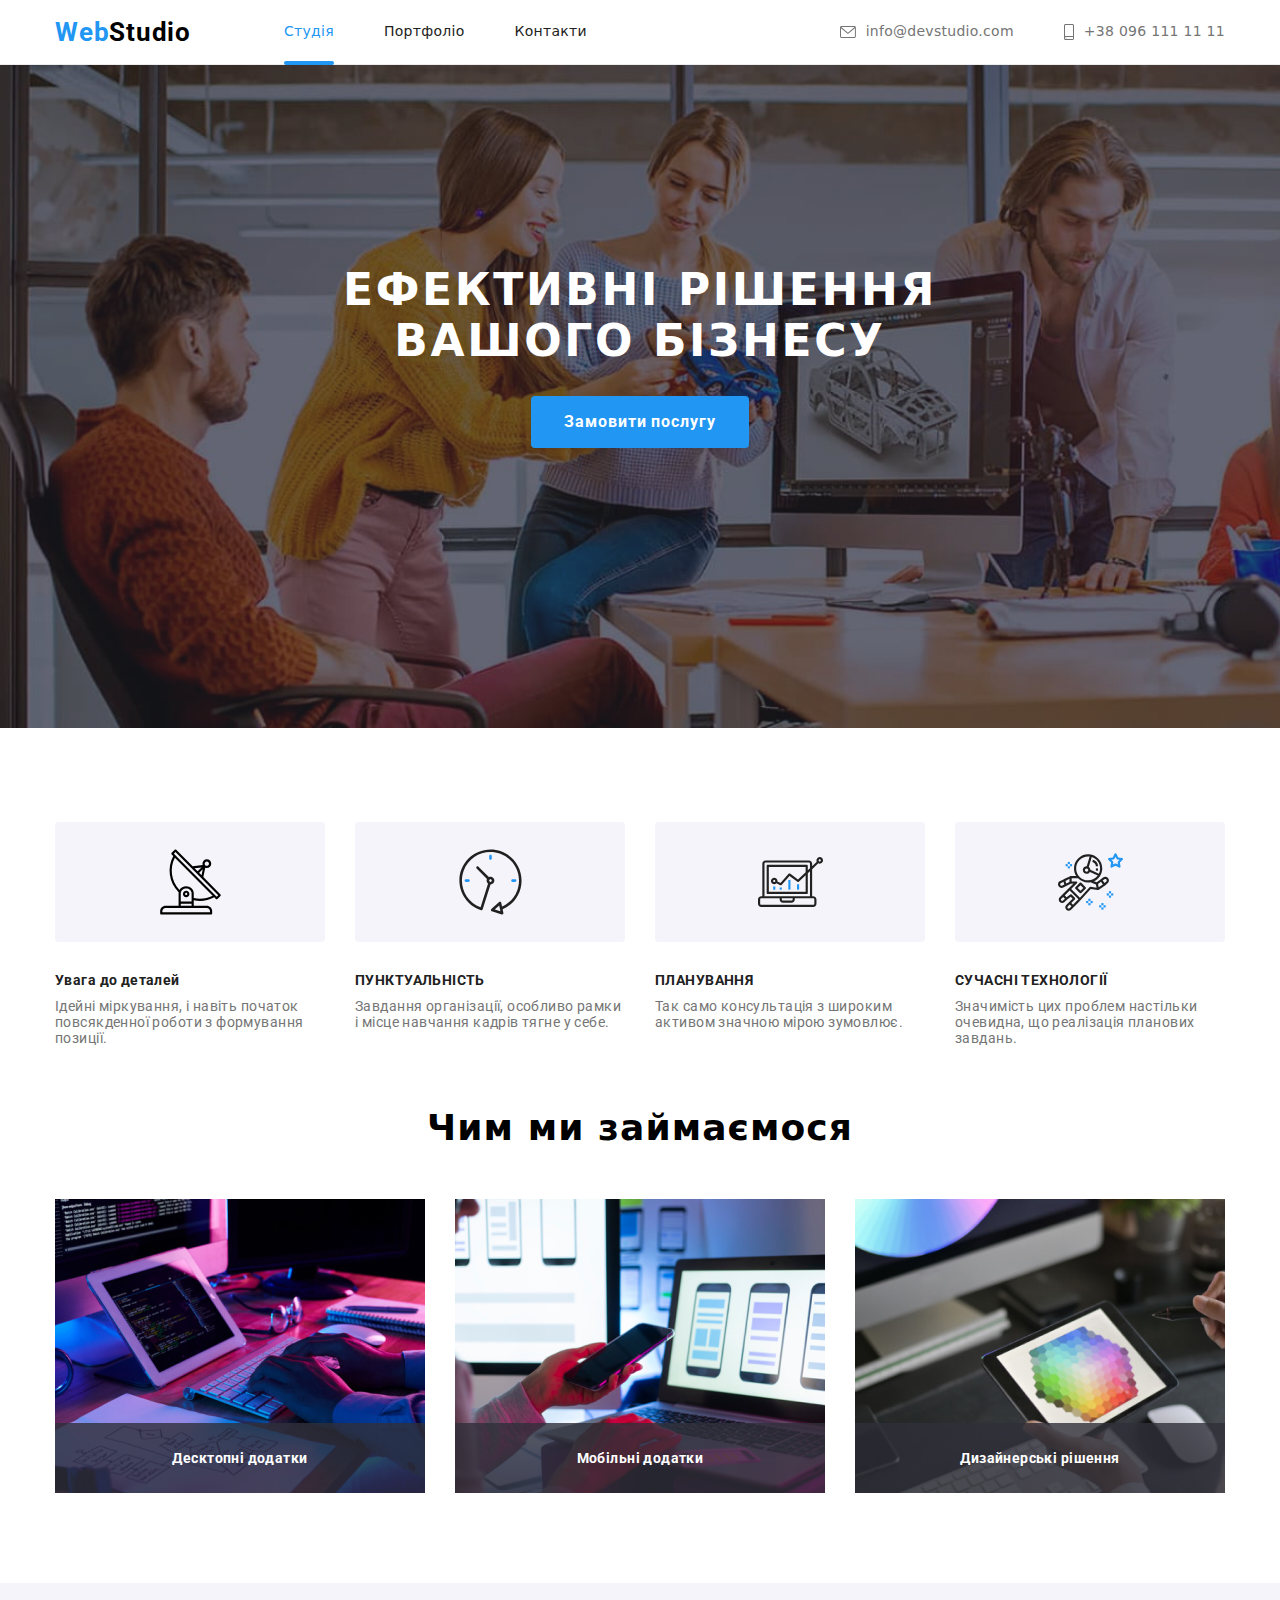
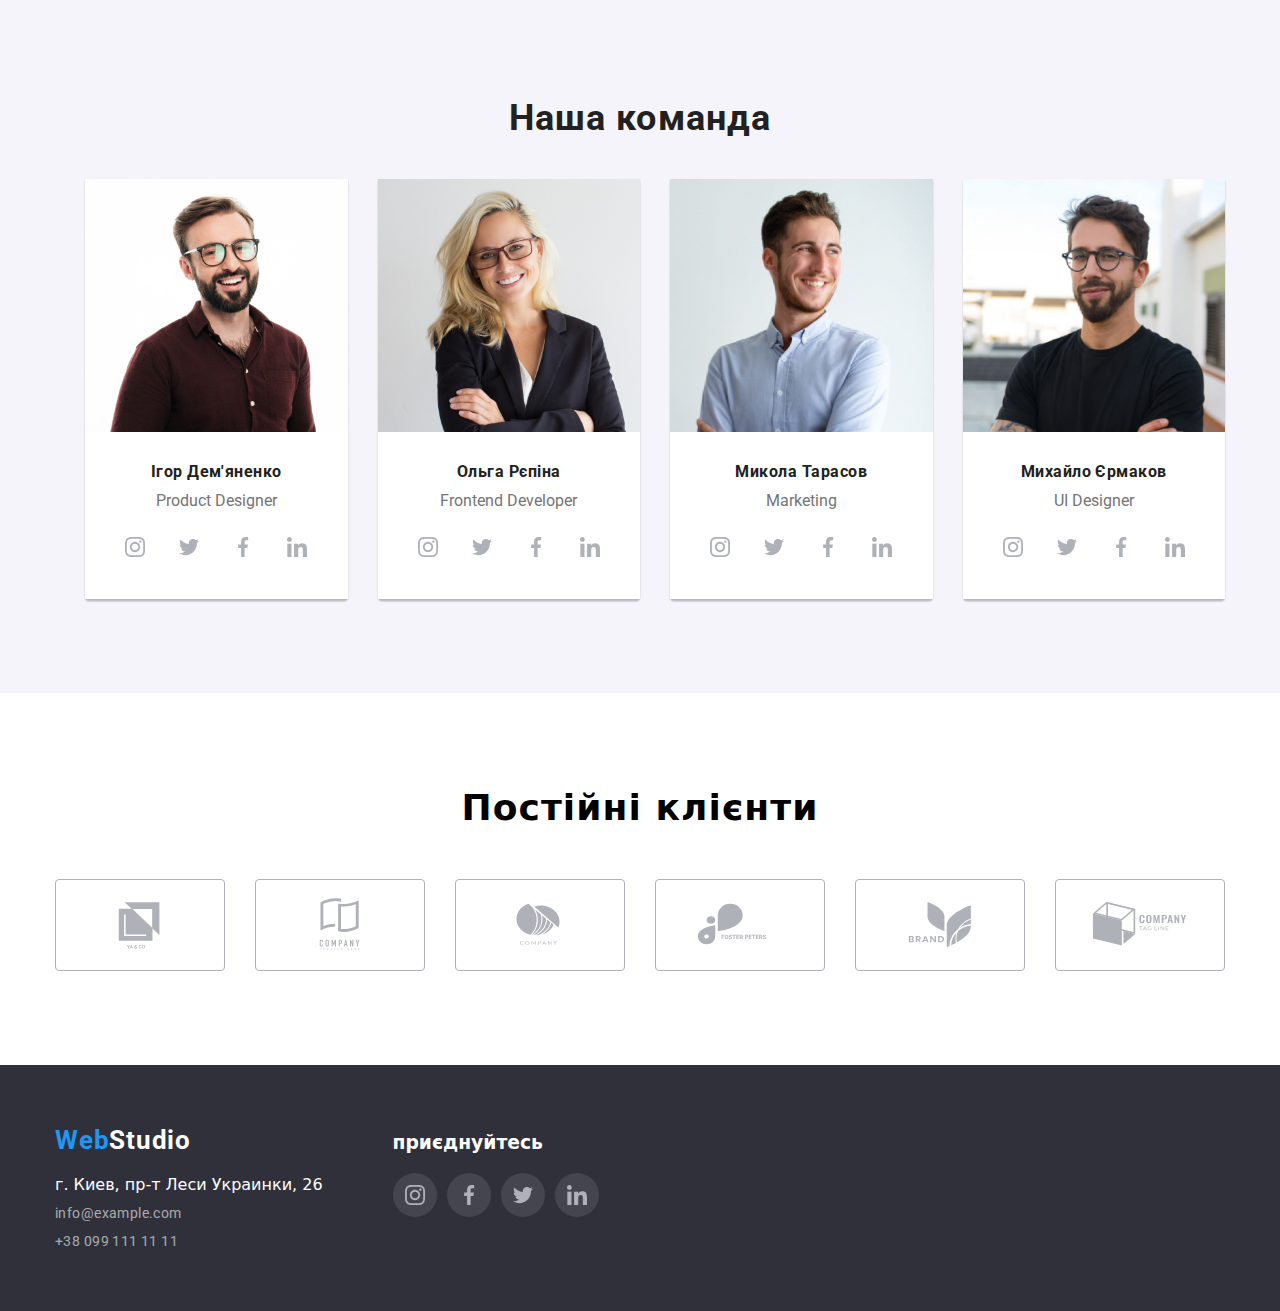
==== index.html @ ecce0588 "clone from hw 05" ====
<DOCKTYPE! html>
  <html lang="uk">

  <head>

    <meta charset="UTF-8">
    <meta http-equiv="X-UA-Compatible" content="IE=edge">
    <meta name="viewport" content="width=device-width, initial-scale=1.0">
    <title>WebStudio</title>
    <link href="./style/style.css" rel="stylesheet">
    <link rel="preconnect" href="https://fonts.googleapis.com">
    <link rel="preconnect" href="https://fonts.gstatic.com" crossorigin>
    <link
      href="https://fonts.googleapis.com/css2?family=Raleway:wght@700&family=Roboto:wght@400;500;700;900&display=swap"
      rel="stylesheet">
    <link rel="stylesheet"
      href="https://cdnjs.cloudflare.com/ajax/libs/modern-normalize/1.1.0/modern-normalize.min.css" />
  </head>

  <body class="body">

    <header class="header">
      <div class="header-container container">
        <a href="/index.html" class="logo list link" lang="en">Web</span><span class="list-dark"
            lang="en">Studio</span></a>

        <nav class="navigation">
          <ul class="nav-list link list">
            <li class="nav-item"> <a href="./index.html" class="nav-link link-active link">Студія</a></li>

            <li class="nav-item"> <a href="./portfolio.html" class="nav-link link">Портфоліо</a></li>
            <li class="nav-item"> <a href="Контакти" class="nav-link link">Контакти</a></li>
          </ul>
        </nav>
        <ul class="header-contacts-item">
          <li>
            <a class="header-mail-link link" href="mailto:info@devstudio.com">
              <svg class="mail-icon" width="16" height="12">
                <use href="./images/svgs/symbol-defs3.svg#icon-envelope-hover"></use>
              </svg>info@devstudio.com</a>
          </li>
          <li> <a class="header-mobile-link link" href="tel:+380961111111">
              <svg class="icon-tel" width="10" height="16">
                <use href="./images/svgs/symbol-defs3.svg#icon-smartphone"></use>
              </svg>
              +38 096 111 11 11</a> </li>
        </ul>
      </div>
    </header>
    <main>
      <section class="hero">
        <div class="container">
          <h1 class="hero-h">
            ЕФЕКТИВНІ РІШЕННЯ ВАШОГО БІЗНЕСУ
          </h1>

          <button type="button" class="hero-button" data-modal-open>Замовити послугу</button>


        </div>
      </section>


      <section class="section-features">
        <div class="container">
          <h2 hidden>Особливості</h2>
          <div class="pictures">
            <ul class="feature-list list">
              <li class="feature-item">
                <div class="feature-item-wrapper">
                  <svg class="feature-list-icon" width="65px" height="70px">
                    <use href="./images/svgs/symbol-defs.svg#icon-antenna-1"></use>
                  </svg>

                </div>
                <h3 class="feature-title">Увага до деталей</h3>
                <p class="feature-text">Ідейні міркування, і навіть початок<br>
                  повсякденної роботи з формування<br>
                  позиції.</p>

              </li>
              <li class="feature-item">
                <div class="feature-item-wrapper">
                  <svg class="feature-list-icon" width="65px" height="70px">
                    <use href="./images/svgs/symbol-defs.svg#icon-clock-1"></use>
                  </svg>

                </div>
                <h3 class="feature-title">ПУНКТУАЛЬНІСТЬ</h3>
                <p class="feature-text">Завдання організації, особливо рамки<br>
                  і місце навчання кадрів тягне у
                  себе.</p>
              </li>
              <li class="feature-item">
                <div class="feature-item-wrapper">
                  <svg class="feature-list-icon" width="65px" height="70px">
                    <use href="./images/svgs/symbol-defs.svg#icon-diagram-1"></use>
                  </svg>

                </div>
                <h3 class="feature-title">ПЛАНУВАННЯ</h3>
                <p class="feature-text">Так само консультація з широким<br>
                  активом значною мірою зумовлює.</p>
              </li>
              <li class="feature-item">
                <div class="feature-item-wrapper">
                  <svg class="feature-list-icon" width="65px" height="70px">
                    <use href="./images/svgs/symbol-defs.svg#icon-astronaut-1"></use>
                  </svg>

                </div>
                <h3 class="feature-title">СУЧАСНІ ТЕХНОЛОГІЇ</h3>
                <p class="feature-text">Значимість цих проблем настільки<br>
                  очевидна, що реалізація планових<br>
                  завдань.</p>
              </li>

            </ul>
          </div>
        </div>
      </section>

      <section class="section-work">
        <div class="container">
          <h4 class="section-title">Чим ми займаємося</h4>
          <ul class="work-list list">
            <li class="work-item"><img class="section-work-img" src="./images/img1.jpg" alt="picture" width="370"
                height="294">
              <h3 class="feature-title work-title">Десктопні додатки</h3>
            </li>
            <li class="work-item"> <img class="section-work-img" src="./images/img2.jpg" alt="picture" width="370"
                height="294">
              <h3 class="feature-title work-title">Мобільні додатки</h3>
            </li>
            <li class="work-item"> <img class="section-work-img" src="./images/img3.jpg" alt="picture" width="370"
                height="294">
              <h3 class="feature-title work-title">Дизайнерські рішення</h3>
            </li>
          </ul>
        </div>
      </section>
      <section class="section-workers">
        <div class="container">
          <h2 class="title-workers-hero">Наша команда</h2>
          <ul class="workers-list list">
            <li class="workers-item">
              <img class="section-workers-img" src="./images/team1.jpg" alt="person" width="270" height="260">
              <div class="team-item-wrapper">
                <h4 class="workers-title">Ігор Дем'яненко</h4>

                <p class="workers-p" lang="en">Product Designer</p>
                <ul class="social-list">
                  <li class="social-list-item"><a href="#" class="social-list-link">
                      <svg class="social-list-icon" width="20" height="20">
                        <use href="./images/svgs/symbol-defs.svg#icon-instagram-2">
                        </use>
                      </svg></a></li>
                  <li class="social-list-item"><a href="#" class="social-list-link">
                      <svg class="social-list-icon" width="20" height="20">
                        <use href="./images/svgs/symbol-defs.svg#icon-twitter-1">

                        </use>
                      </svg></a></li>
                  <li class="social-list-item"><a href="#" class="social-list-link">
                      <svg class="social-list-icon" width="20" height="20">
                        <use href="./images/svgs/symbol-defs.svg#icon-facebook-1">

                        </use>
                      </svg></a></li>
                  <li class="social-list-item"><a href="#" class="social-list-link">
                      <svg class="social-list-icon" width="20" height="20">
                        <use href="./images/svgs/symbol-defs.svg#icon-linkedin-1">

                        </use>
                      </svg></a></li>
                </ul>
              </div>
            </li>
            <li class="workers-item">
              <img class="section-workers-img" src="./images/team2.jpg" alt="person" width="270" height="260">
              <div class="team-item-wrapper">
                <h4 class="workers-title">Ольга Рєпіна</h4>

                <p class="workers-p" lang="en">Frontend Developer</p>
                <ul class="social-list">
                  <li class="social-list-item"><a href="#" class="social-list-link">
                      <svg class="social-list-icon" width="20" height="20">
                        <use href="./images/svgs/symbol-defs.svg#icon-instagram-2">
                        </use>
                      </svg></a></li>
                  <li class="social-list-item"><a href="#" class="social-list-link">
                      <svg class="social-list-icon" width="20" height="20">
                        <use href="./images/svgs/symbol-defs.svg#icon-twitter-1">

                        </use>
                      </svg></a></li>
                  <li class="social-list-item"><a href="#" class="social-list-link">
                      <svg class="social-list-icon" width="20" height="20">
                        <use href="./images/svgs/symbol-defs.svg#icon-facebook-1">

                        </use>
                      </svg></a></li>
                  <li class="social-list-item"><a href="#" class="social-list-link">
                      <svg class="social-list-icon" width="20" height="20">
                        <use href="./images/svgs/symbol-defs.svg#icon-linkedin-1">

                        </use>
                      </svg></a></li>
                </ul>

              </div>
            </li>
            <li class="workers-item">
              <img class="section-workers-img" src="./images/team3.jpg" alt="person" width="270" height="260">
              <div class="team-item-wrapper">
                <h4 class="workers-title">Микола Тарасов</h4>

                <p class="workers-p" lang="en">Marketing</p>
                <ul class="social-list">
                  <li class="social-list-item"><a href="#" class="social-list-link">
                      <svg class="social-list-icon" width="20" height="20">
                        <use href="./images/svgs/symbol-defs.svg#icon-instagram-2">
                        </use>
                      </svg></a></li>
                  <li class="social-list-item"><a href="#" class="social-list-link">
                      <svg class="social-list-icon" width="20" height="20">
                        <use href="./images/svgs/symbol-defs.svg#icon-twitter-1">

                        </use>
                      </svg></a></li>
                  <li class="social-list-item"><a href="#" class="social-list-link">
                      <svg class="social-list-icon" width="20" height="20">
                        <use href="./images/svgs/symbol-defs.svg#icon-facebook-1">

                        </use>
                      </svg></a></li>
                  <li class="social-list-item"><a href="#" class="social-list-link">
                      <svg class="social-list-icon" width="20" height="20">
                        <use href="./images/svgs/symbol-defs.svg#icon-linkedin-1">

                        </use>
                      </svg></a></li>
                </ul>
              </div>
            </li>
            <li class="workers-item">
              <img class="section-workers-img" src="./images/team4.jpg" alt="person" width="270" height="260">
              <div class="team-item-wrapper">
                <h4 class="workers-title">Михайло Єрмаков</h4>

                <p class="workers-p" lang="en">UI Designer</p>
                <ul class="social-list">
                  <li class="social-list-item"><a href="#" class="social-list-link">
                      <svg class="social-list-icon" width="20" height="20">
                        <use href="./images/svgs/symbol-defs.svg#icon-instagram-2">
                        </use>
                      </svg></a></li>
                  <li class="social-list-item"><a href="#" class="social-list-link">
                      <svg class="social-list-icon" width="20" height="20">
                        <use href="./images/svgs/symbol-defs.svg#icon-twitter-1">

                        </use>
                      </svg></a></li>
                  <li class="social-list-item"><a href="#" class="social-list-link">
                      <svg class="social-list-icon" width="20" height="20">
                        <use href="./images/svgs/symbol-defs.svg#icon-facebook-1">

                        </use>
                      </svg></a></li>
                  <li class="social-list-item"><a href="#" class="social-list-link">
                      <svg class="social-list-icon" width="20" height="20">
                        <use href="./images/svgs/symbol-defs.svg#icon-linkedin-1">

                        </use>
                      </svg></a></li>
                </ul>
              </div>
            </li>
          </ul>
        </div>
      </section>
      <section class="section-clients section">
        <div class="container">
          <h2 class="section-title">Постійні клієнти</h2>
          <ul class="clients-list">
            <li class="clients-item">
              <a href="" class="clients-item-link">
                <svg class="clients-list-icon" width="106" height="60">
                  <use href="./images/svgs/symbol-defs.svg#icon-logo-1"></use>
                </svg>
              </a>
            </li>
            <li class="clients-item">
              <a href="" class="clients-item-link">
                <svg class="clients-list-icon">
                  <use href="./images/svgs/symbol-defs.svg#icon-logo-2"></use>
                </svg>
              </a>
            </li>
            <li class="clients-item">
              <a href="" class="clients-item-link">
                <svg class="clients-list-icon">
                  <use href="./images/svgs/symbol-defs.svg#icon-logo-3"></use>
                </svg>
              </a>
            </li>
            <li class="clients-item">
              <a href="" class="clients-item-link">
                <svg class="clients-list-icon">
                  <use href="./images/svgs/symbol-defs.svg#icon-logo-4"></use>
                </svg>
              </a>
            </li>
            <li class="clients-item">
              <a href="" class="clients-item-link">
                <svg class="clients-list-icon">
                  <use href="./images/svgs/symbol-defs.svg#icon-logo-5"></use>
                </svg>
              </a>
            </li>
            <li class="clients-item">
              <a href="" class="clients-item-link">
                <svg class="clients-list-icon">
                  <use href="./images/svgs/symbol-defs.svg#icon-Logo-4"></use>
                </svg>
              </a>
            </li>
          </ul>
        </div>
      </section>

      </ul>


      </div>
      </section>
    </main>
    <footer class="page-footer section">
      <div class="container footer-align">
        <div class="footer-address-wrapper">
          <a href="#" class="logo logo-footer">Web<span class="logo-light">Studio</span></a>
          <address class="footer-addr">
            <ul class="footer-list">
              <li class="footer-item">
                <a class="footer-link-location" href="https://goo.gl/maps/vdUjSE2Tv6SdJSwDA" target="_blank"
                  rel="noopener noreferrer">г. Киев, пр-т Леси Украинки, 26
                </a>
              </li>
              <li class="footer-item">
                <a class="footer-link" href="mailto:info@example.com">info@example.com</a>
              </li>
              <li class="footer-item">
                <a class="footer-link" href="tel:+380991111111">+38 099 111 11 11</a>
              </li>
            </ul>
          </address>
        </div>
        <div class="foter-social-link-wrapper">
          <h3 class=" footer-title" lang="uk">приєднуйтесь</h3>
          <ul class="social-list">
            <li class="social-list-item">
              <a href="" class="social-list-link social-footer">
                <svg class="social-list-icon" width="20" height="20">
                  <use class="social-use" href="./images/svgs/symbol-defs.svg#icon-instagram-2"></use>
                </svg>
              </a>
            </li>
            <li class="social-list-item">
              <a href="" class="social-list-link social-footer">
                <svg class="social-list-icon" width="20" height="20">
                  <use class="social-use" href="./images/svgs/symbol-defs.svg#icon-facebook-1"></use>
                </svg>
              </a>
            </li>
            <li class="social-list-item">
              <a href="" class="social-list-link social-footer">
                <svg class="social-list-icon" width="20" height="20">
                  <use class="social-use" href="./images/svgs/symbol-defs.svg#icon-twitter-1"></use>
                </svg>
              </a>
            </li>
            <li class="social-list-item">
              <a href="" class="social-list-link social-footer">
                <svg class="social-list-icon" width="20" height="20">
                  <use class="social-use" href="./images/svgs/symbol-defs.svg#icon-linkedin-1"></use>
                </svg>
              </a>
            </li>
          </ul>
        </div>
      </div>
    </footer>
    <div class="backdrop is-hidden" data-modal>
      <div class="modal">
        <button class="modal-close-btn" data-modal-close>
          <svg width="18" height="18">
            <use href="./images/svgs/close.svg#icon-close-black-18dp-2-1-1"></use>
          </svg>
        </button>
      </div>
    </div>
    <script src="./modal/modal.js"></script>
  </body>

  </html>
---- style/style.css ----
:root {
  --primary-font-family: 'Roboto', sans-serif;
  --secondary-font-family: 'Raleway', sans-serif;
  --primary-font-weight: 400;
  --secondary-font-weight: 700;
  --color: #212121;
  --color-h1: #ffffff;
  --main-background-color: #f5f5f5;
  --header-background-color: #ffffff;
  --main-p-color: #757575;
  --main-bg-dark-color: #2f303a;
  --logo-dark-color: #000000;
  --section-persons-background-color: #f5f4fa;
  --footer-link-color: rgba(255, 255, 255, 0.6);
  --primary-letter-spacing: 0.03em;
  --secondary-letter-spacing: 0.06em;
  --box-shadow-filter: 0px 3px 1px rgba(0, 0, 0, 0.1), 0px 1px 2px rgba(0, 0, 0, 0.08),
    0px 2px 2px rgba(0, 0, 0, 0.12);
  --logo-color: #2196f3;
  --button-box-shadow: rgba(0, 0, 0, 0.15);
  --header-border-color: #ececec;
  --icons-main-color: #afb1b8;
  --accent-color: #2196f3;
  --main-white-color: #fff;
}

h1,
h2,
h3,
h4,
p {
  margin-top: 0px;
  margin-bottom: 0px;
}
ul,
ol {
  margin-top: 0px;
  margin-bottom: 0px;
  padding-left: 0px;
  list-style: none;
}
img {
  display: block;
  max-width: 100%;
  height: auto;
}

a {
  text-decoration: none;
}
.list {
  list-style: none;
}

.link {
  text-decoration: none;
}
body {
  font-family: var(--primary-font-family);
  background-color: var(--main-background-color);
  color: var(--main-p-color);
}
.section {
  padding: 94px 0;
}
.container {
  width: 1200px;

  padding-left: 15px;
  padding-right: 15px;
  margin-right: auto;
  margin-left: auto;
}
/* Header */
.header {
  border-bottom-width: 1px;
  border-bottom-style: solid;
  border-color: #ececec;
  padding-top: 0px;
  padding-bottom: 0px;
  font-weight: 0;
}
.header-container {
  display: flex;
  align-items: center;
}
.navigation {
  display: flex;
  align-items: center;
}
.nav-list {
  display: flex;
}
.nav-item:not(:last-child) {
  margin-right: 50px;
}
.header-contacts-item:not(:last-child) {
  margin-right: 50px;
}
.nav-link,
.header-mail-link,
.header-mobile-link {
  display: flex;
  font-weight: 500;
  font-size: 14px;
  line-height: 1.14;
  align-items: center;
  letter-spacing: 0.02em;
  padding-top: 24px;
  padding-bottom: 24px;
  color: var(--main-h-color);
  transition: color 250ms cubic-bezier(0.4, 0, 0.2, 1);
}
.nav-item {
  position: relative;
  display: block;
  font-weight: normal;
  font-weight: 0;
}
.header-contacts-item {
  display: flex;
  margin-left: auto;
}
.nav-item:not(:last-child) {
  margin-right: 50px;
}
.header-contacts-item:not(:last-child) {
  margin-right: 50px;
}
.header-mobile-link {
  margin-left: 50px;
}
.link-active::after {
  content: '';
  position: absolute;
  display: block;
  left: 0;
  bottom: -1px;
  width: 100%;
  height: 4px;
  background: var(--accent-color);
  border-radius: 2px;
}
.icon-tel,
.mail-icon {
  margin-right: 10px;
  fill: currentColor;
}
.icon-tel:hover,
.mail-icon:hover,
.icon-tel:focus,
.mail-icon:focus {
  color: var(--logo-color);
}
/* Header */
.logo {
  font-family: var(--primary-font-family);
  font-size: 26px;
  font-weight: 700;
  line-height: 1.19;
  letter-spacing: var(--primary-letter-spacing);
  color: var(--logo-color);
  margin-right: 93px;
}
.list-dark {
  color: var(--logo-dark-color);
}
.nav-link,
.header-mail-link,
.header-mobile-link {
  color: var(--color);
  font-weight: normal;
  font-size: 14px;
  letter-spacing: 0.02em;
  line-height: 1.14;
}
.header-mail-link,
.header-mobile-link {
  color: var(--main-p-color);
  font-weight: normal;
}
.nav-link:hover,
.header-mail-link:hover,
.header-mobile-link:hover,
.nav-link:focus,
.header-mail-link:focus,
.header-mobile-link:focus {
  color: var(--logo-color);
}
.link-active {
  color: var(--logo-color);
}
/* Main */

/* Hero section */
.hero {
  background-color: var(--main-bg-dark-color);
  max-width: 1600px;
  padding-top: 200px;
  padding-bottom: 280px;
  text-align: center;
  margin: 0 auto;
  background-image: linear-gradient(to right, rgba(47, 48, 58, 0.4), rgba(47, 48, 58, 0.4)),
    url(../images/Img-hero-opt.jpg);
  background-size: cover;
}
.hero-h {
  width: 696px;
  margin-top: 0px;
  margin-bottom: 30px;
  margin-left: auto;
  margin-right: auto;
  color: var(--color-h1);
  font-weight: 900;
  font-size: 44px;
  text-align: center;
  letter-spacing: var(--secondary-letter-spacing);
}
.hero-button {
  min-width: 200px;
  font-family: var(--primary-font-family);
  color: var(--color-h1);
  background-color: var(--logo-color);
  font-style: Bold;
  font-size: 16px;
  font-weight: var(--secondary-font-weight);
  line-height: 1.875;
  align-items: center;
  text-align: center;
  letter-spacing: var(--secondary-letter-spacing);
  border-radius: 4px;
  cursor: pointer;
  box-shadow: var(--button-box-shadow);
  padding: 10px 32px;
  border: 1px solid transparent;
}
.hero-button:hover {
  background-color: var(--logo-color);
  color: var(--color-h1);
}
/* section FEATURES*/
.feature-title {
  margin-bottom: 10px;
  font-family: var(--primary-font-family);
  font-size: 14px;
  font-style: Bold;
  color: #212121;
  letter-spacing: var(--primary-letter-spacing);
}

.feature-list {
  display: flex;
  flex-wrap: wrap;
  margin: -15px;
}
.feature-text,
.footer-address-link, /*+footer address*/
.footer-link {
  font-family: var(--primary-font-family);
  font-weight: var(--primary-font-weight);
  color: var(--main-p-color);
  font-style: Regular;
  font-size: 14px;
  letter-spacing: var(--primary-letter-spacing);
}
.feature-item {
  margin: 15px;
  flex-basis: calc((100% - 120px) / 4);
}
.feature-item-wrapper {
  display: flex;
  width: 270px;
  height: 120px;
  align-items: center;
  justify-content: center;
  margin-bottom: 30px;
  background: #f5f4fa;
  border-radius: 4px;
  margin-top: 94px;
  margin-bottom: 30px;
}
.pictures {
  padding-bottom: 60px;
}

/* section work */
.section-work {
  padding-top: 0px;
  margin-bottom: 90px;
}
.work-list {
  display: flex;
  flex-wrap: wrap;
  margin-left: -30px;
  margin-top: -30px;
}
.work-item {
  position: relative;
  flex-basis: calc((100% - 90px) / 3);
  margin-left: 30px;
  margin-top: 30px;
}
.work-title {
  position: absolute;
  display: flex;
  align-items: center;
  justify-content: center;
  left: 0%;
  bottom: 0%;
  width: 100%;
  height: 70px;
  color: var(--main-white-color);
  background: rgba(47, 48, 58, 0.8);
  margin-bottom: 0;
}

.section-title {
  font-weight: var(--secondary-font-weight);
  font-size: 36px;
  line-height: 1.17;
  text-align: center;
  letter-spacing: var(--primary-letter-spacing);
  color: var(--logo-dark-color);
  margin-bottom: 50px;
}

/*WORKERS*/
.section-workers {
  background-color: var(--section-persons-background-color);
  padding-top: 30px;
}
.workers-list {
  display: flex;
  flex-wrap: wrap;
  margin-top: -30px;
}
.title-workers-hero {
  color: var(--color);
  font-family: var(--primary-font-family);
  font-size: 36px;
  letter-spacing: var(--primary-letter-spacing);
  text-align: center;
  line-height: 1.17;
  margin-bottom: 40px;
  margin-top: 84px;
}
.team-item-wrapper {
  padding: 30px 0;
  background-color: #ffffff;
}
.workers-title {
  color: var(--color);
  font-family: var(--primary-font-family);
  letter-spacing: var(--primary-letter-spacing);
  line-height: 1.19;
  font-size: 16px;
  text-align: center;
  margin-bottom: 10px;
}
.workers-p {
  color: var(--main-p-color);
  font-size: 16px;
  letter-spacing: var(--primary-font-family);
  line-height: 1.19;
  font-family: var(--primary-font-family);
  text-align: center;
  padding-bottom: 15px;
}
.workers-item {
  flex-basis: calc((100% - 120px) / 4);
  margin-left: 30px;
  margin-top: 30px;
  background: var(#ffffff);
  box-shadow: var(--box-shadow-filter);
  border-radius: 0px 0px 4px 4px;
  margin-bottom: 94px;
}
.social-list {
  display: flex;
  justify-content: center;
}
.social-list-link {
  display: flex;
  align-items: center;
  justify-content: center;
  width: 44px;
  height: 44px;
  fill: var(--icons-main-color);
  background-color: var(--header-background-color);
  border-radius: 50%;
  transition: background-color 250ms cubic-bezier(0.4, 0, 0.2, 1);
}
.social-list-item:not(:last-child) {
  margin-right: 10px;
}
.social-list-icon {
  fill: var(--icons-main-color);
  transition: fill 250ms cubic-bezier(0.4, 0, 0.2, 1);
}
.social-list-link:hover .social-list-icon,
.social-list-link:focus .social-list-icon {
  fill: var(--header-background-color);
}
/* clients*/
.clients-list {
  display: flex;
  flex-wrap: wrap;
  margin-left: -30px;
  margin-top: -30px;
}
.clients-item {
  flex-basis: calc((100% - 180px) / 6);
  margin-left: 30px;
  margin-top: 30px;
}

.clients-item-link {
  display: flex;
  align-items: center;
  justify-content: center;
  width: 170px;
  height: 92px;
  box-sizing: border-box;
  border: 1px solid var(--icons-main-color);
  border-radius: 4px;
  transition: border 250ms cubic-bezier(0.4, 0, 0.2, 1);
}
.clients-list-icon {
  width: 106px;
  height: 60px;
  fill: var(--icons-main-color);
  transition: border 250ms cubic-bezier(0.4, 0, 0.2, 1);
}
.clients-item-link:hover,
.clients-item-link:focus {
  border: 1px solid var(--accent-color);
}
.clients-item-link:hover .clients-list-icon,
.clients-item-link:focus .clients-list-icon {
  fill: var(--accent-color);
}

/*footer */
.page-footer {
  background: var(--main-bg-dark-color);
  padding-top: 45px;
  padding-bottom: 75px;
  padding: 60px 0;
}
.logo-footer {
  display: inline-block;
  margin-right: 0;
  margin-bottom: 20px;
}
.footer-item {
  font-style: normal;
}
.footer-item:not(:last-child) {
  margin-bottom: 10px;
}
.footer-link {
  color: rgba(255, 255, 255, 0.6);
}
.logo-light,
.footer-link-location {
  color: var(--header-background-color);
}
.footer-title {
  color: var(--header-background-color);
  margin-bottom: 20px;
}
.footer-link:hover,
.footer-link:focus {
  color: var(--accent-color);
}

.footer-align {
  align-items: baseline;
  display: flex;
}
.footer-address-wrapper {
  margin-right: 70px;
}

.social-list-link.social-footer {
  fill: var(--header-background-color);
  background-color: rgba(255, 255, 255, 0.1);
}
.social-list-link:hover,
.social-list-link:focus {
  background-color: var(--accent-color);
  fill: var(--accent-color);
}

/*hero section*/
.port-main {
  padding-bottom: 90px;
}
.body {
  background-color: #ffffff;
}
.filter-list {
  display: flex;
  flex-wrap: wrap;
  margin-bottom: 50px;
  justify-content: center;
}
.filter-item:not(:last-child) {
  margin-right: 8px;
  margin-top: 94px;
}
.filter-item-trouble {
  margin-top: 94px;
}
.button-filter {
  color: rgba(33, 33, 33, 1);
  background-color: #f5f4fa;
  background: var(--section-persons-background-color);
  font-family: inherit;
  font-size: 16px;
  line-height: 1.7;
  font-weight: 500;
  letter-spacing: var(--primary-letter-spacing);
  cursor: pointer;
  text-align: center;
  border: none;
  border-radius: 4px;
  min-width: 73px;
  transition: background-color 250ms cubic-bezier(0.4, 0, 0.2, 1),
    box-shadow 250ms cubic-bezier(0.4, 0, 0.2, 1), color 250ms cubic-bezier(0.4, 0, 0.2, 1);
  padding: 6px 22px;
}
.button-filter:hover,
.button-filter:focus {
  background-color: var(--logo-color);
  color: rgba(255, 255, 255, 1);
  box-shadow: var(--box-shadow-filter);
  border-radius: 4px;
}
/* portfolio project section */
.content-item-link {
  display: block;
  transition: box-shadow 250ms cubic-bezier(0.4, 0, 0.2, 1);
}
.content-item-link:hover,
.content-item-link:focus {
  box-shadow: 0px 1px 1px rgba(0, 0, 0, 0.12), 0px 4px 4px rgba(0, 0, 0, 0.06),
    1px 4px 6px rgba(0, 0, 0, 0.16);
}
.content-list {
  display: flex;
  flex-wrap: wrap;
  margin-left: -30px;
  margin-top: -30px;
}
.content-item {
  flex-basis: calc((100% - 90px) / 3);
  margin-left: 30px;
  margin-top: 30px;
}
.content-item-wrapper {
  border: 1px solid var(--header-border-color);
  border-top: none;
  padding: 20px 24px;
}
.content-list-img-wrapper {
  position: relative;
  overflow: hidden;
}

.content-list-overlay {
  position: absolute;
  top: 0;
  left: 0;
  height: 100%;
  padding-top: 63px;
  padding-left: 24px;
  padding-right: 24px;
  font-weight: var(--primary-font-weight);
  font-size: 18px;
  line-height: 1.56;
  letter-spacing: var(--primary-letter-spacing);
  color: var(--main-white-color);
  background: rgba(33, 150, 243, 0.9);
  overflow: auto;
  transform: translateY(100%);
  transition: transform 250ms cubic-bezier(0.4, 0, 0.2, 1);
}

.content-item-link:hover .content-list-overlay,
.content-item-link:focus .content-list-overlay {
  transform: translateY(0%);
}

.content-title {
  font-weight: var(--secondary-font-weight);
  font-size: 18px;
  line-height: 2;
  letter-spacing: 0.03em;
  color: var(--logo-dark-color);
  margin-bottom: 4px;
}
.content-text {
  font-weight: var(--primary-font-weight);
  font-size: 16px;
  line-height: 1.88;
  letter-spacing: var(--primary-letter-spacing);
  color: var(--main-p-color);
}

/*backdrop*/
.backdrop {
  position: fixed;
  top: 0;
  left: 0;
  width: 100%;
  height: 100%;
  background-color: var(--bg-backdrop);
  transition: opacity 250ms cubic-bezier(0.4, 0, 0.2, 1),
    visibility 250ms cubic-bezier(0.4, 0, 0.2, 1);
}
.backdrop.is-hidden {
  opacity: 0;
  visibility: hidden;
  pointer-events: none;
}
.modal {
  width: 528px;
  height: 581px;
  background-color: var(--main-white-color);
  position: absolute;
  top: 50%;
  left: 50%;
  transform: translate(-50%, -50%);
  box-shadow: 0px 1px 3px rgba(0, 0, 0, 0.12), 0px 1px 1px rgba(0, 0, 0, 0.14),
    0px 2px 1px rgba(0, 0, 0, 0.2);
  border-radius: 4px;
}

.modal-close-btn {
  position: absolute;
  top: 8px;
  right: 8px;
  display: flex;
  align-items: center;
  justify-content: center;
  width: 30px;
  height: 30px;
  padding: 0;
  background: transparent;
  border: 1px solid rgba(0, 0, 0, 0.1);
  border-radius: 50%;
  cursor: pointer;
}
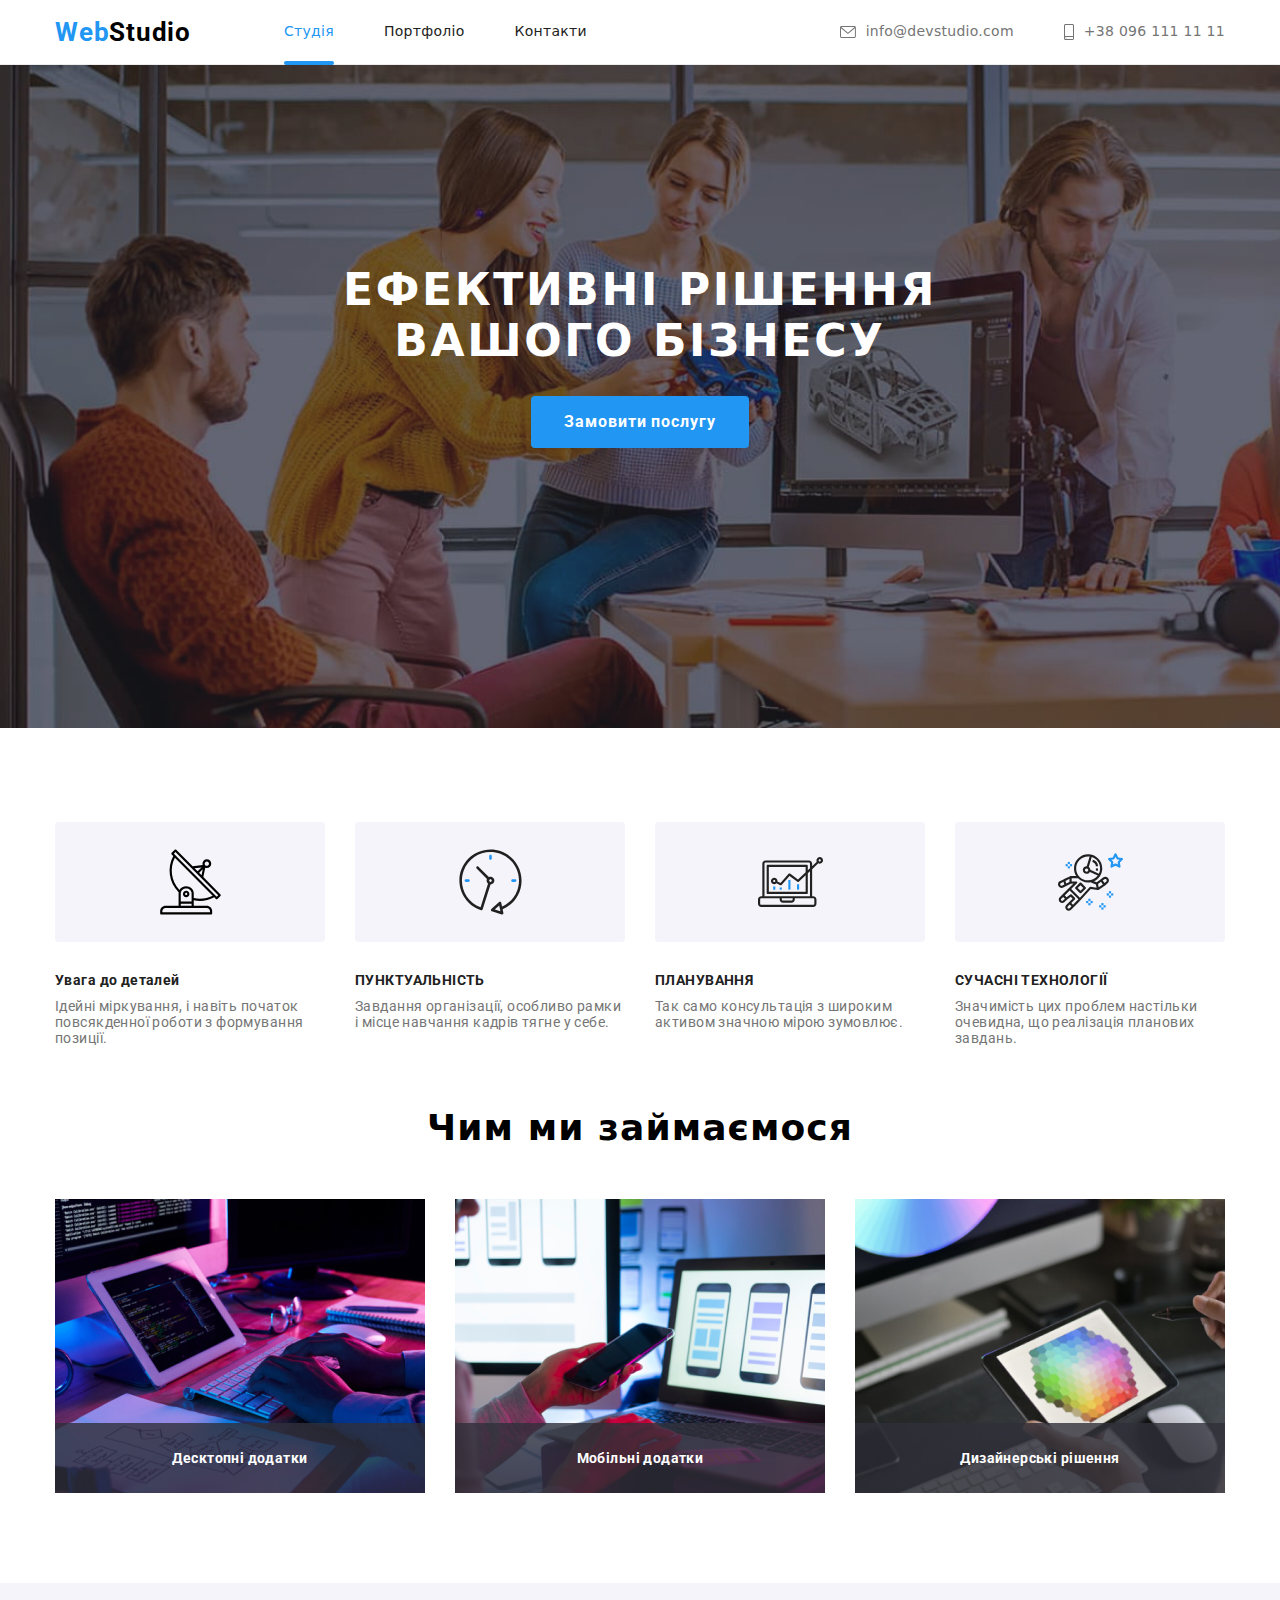
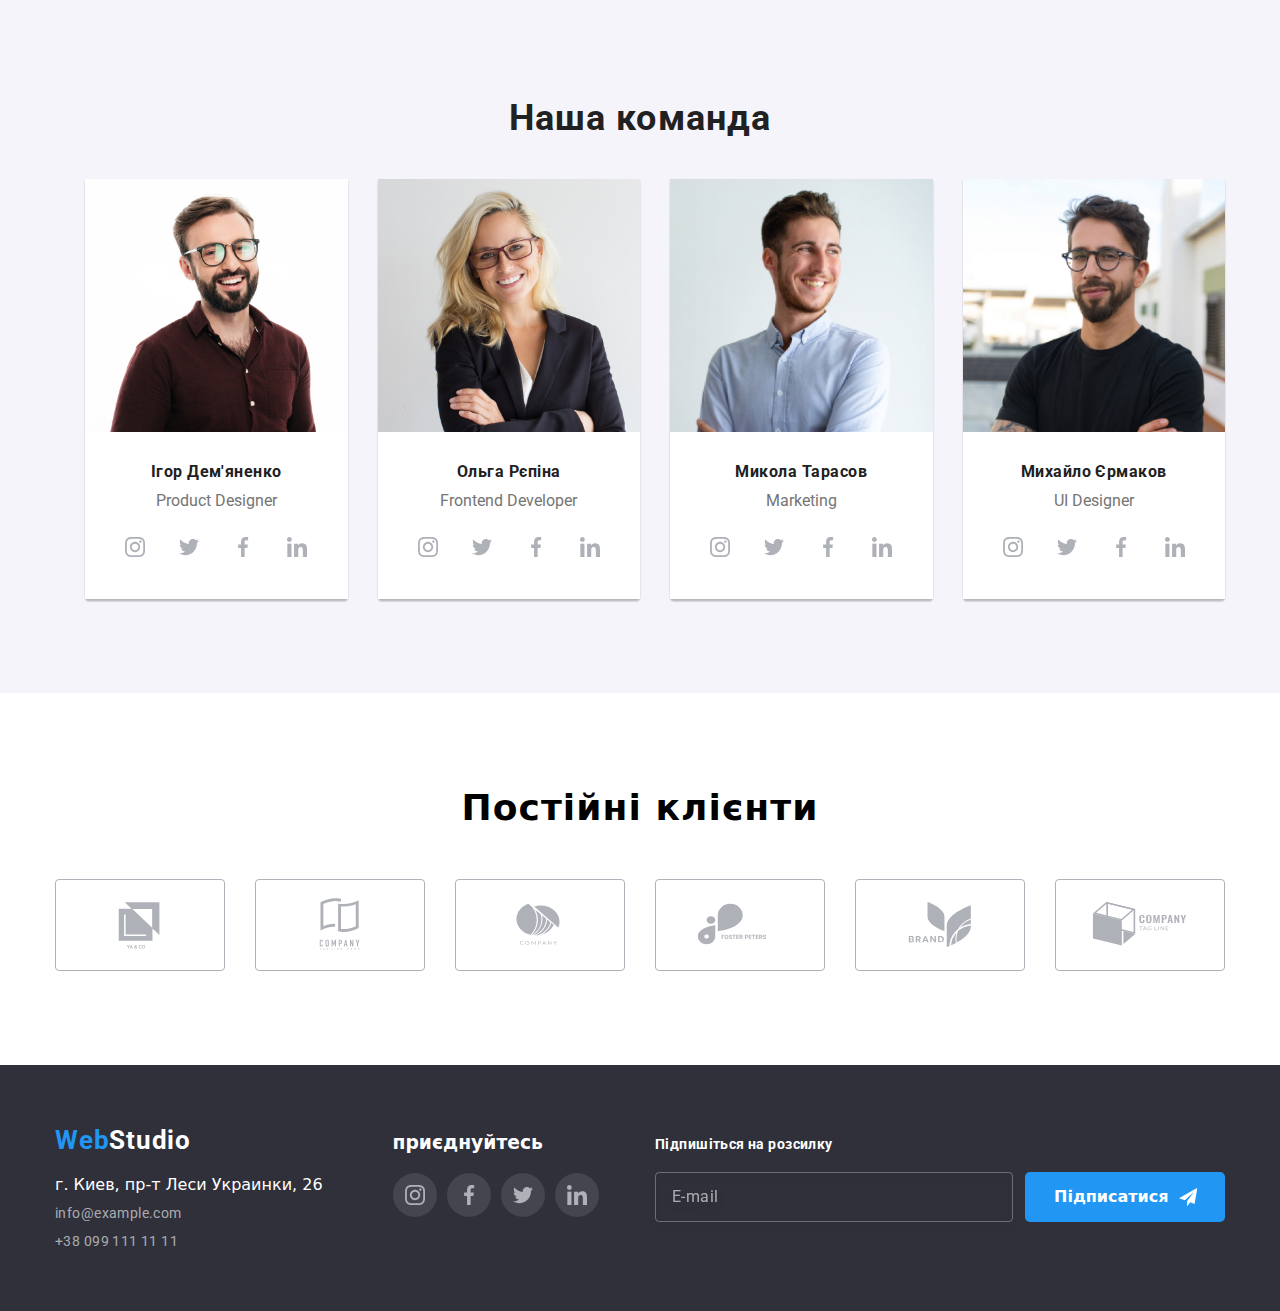
==== commit 5ae02375: "full ready" ====
--- a/index.html
+++ b/index.html
@@ -388,17 +388,90 @@
             </li>
           </ul>
         </div>
+        <form class="subscription-form">
+          <h3 class="feature-title footer-title">Підпишіться на розсилку</h3>
+          <div class="subscription-form-input-btn-wrapper">
+            <input class="subscription-form-input" type="email" name="email" id="user_email"
+              pattern="^([a-z0-9_-]+\.)*[a-z0-9_-]+@[a-z0-9_-]+(\.[a-z0-9_-]+)*\.[a-z]{2,6}$" title="xxxx@xxx.xxx"
+              placeholder="E-mail" />
+            <button type="submit" class="button subscription-btn">
+              <span class="subscription-form-btn-text">
+                <b>Підписатися</b>
+              </span>
+              <svg class="social-list-icon subscription-btn-icon" width="24" height="24">
+                <use href="./images/svgs/symbol-defs-telegram.svg#icon-icon-send"></use>
+              </svg>
+            </button>
+          </div>
+        </form>
+
+
+
       </div>
     </footer>
+
+
+
+
+
+
     <div class="backdrop is-hidden" data-modal>
-      <div class="modal">
-        <button class="modal-close-btn" data-modal-close>
-          <svg width="18" height="18">
+      <div class="modal modal-window">
+        <button type="button" class="modal-close-btn" data-modal-close>
+          <svg class="modal-close-btn-icon" width="18" height="18">
             <use href="./images/svgs/close.svg#icon-close-black-18dp-2-1-1"></use>
           </svg>
         </button>
+
+
+        <form class="contact-form">
+          <b class="contact-form-topic">Залиште свої дані, ми вам передзвонимо</b>
+          <label class="contact-form-field">
+            <span class="contact-form-field-key">Ім'я</span>
+            <span class="contact-form-input-wrapper">
+              <input class="contact-form-input" type="text" name="user-name" pattern="[a-zA-Z]*" title="імя" />
+              <svg class="contact-form-icon" width="13" height="13">
+                <use href="./images/svgs/symbol-defs-modal-svgs.svg#icon-person"></use>
+              </svg>
+            </span>
+          </label>
+          <label class="contact-form-field">
+            <span class="contact-form-field-key">Телефон</span>
+            <span class="contact-form-input-wrapper">
+              <input class="contact-form-input" type="tel" name="user-phone-number"
+                pattern="[0-9]{3}-[0-9]{3}-[0-9]{2}-[0-9]{2}" title="xxx-xxx-xx-xx" />
+              <svg class="contact-form-icon" width="13" height="13">
+                <use href="./images/svgs/symbol-defs-modal-svgs.svg#icon-phone"></use>
+              </svg>
+            </span>
+          </label>
+          <label class="contact-form-field">
+            <span class="contact-form-field-key">Пошта</span>
+            <span class="contact-form-input-wrapper">
+              <input class="contact-form-input" type="email" name="user-email"
+                pattern="^([a-z0-9_-]+\.)*[a-z0-9_-]+@[a-z0-9_-]+(\.[a-z0-9_-]+)*\.[a-z]{2,6}$" title="xxxx@xxx.xxx" />
+              <svg class="contact-form-icon" width="13" height="13">
+                <use href="./images/svgs/symbol-defs-modal-svgs.svg#icon-mail"></use>
+              </svg>
+            </span>
+          </label>
+          <label class="contact-form-field last">
+            <span class="contact-form-field-key">Коментар</span>
+            <textarea class="contact-form-message" placeholder="Введіть текст" name="user-text-message"></textarea>
+          </label>
+
+          <input type="checkbox" class="contact-form-checkbox visually-hidden" id="checkbox-policy" name="user-checkbox"
+            value="newsletter-agreed" />
+          <label for="checkbox-policy" class="contact-form-checkbox-label">Погоджуюся з
+            розсилкою та приймаю&nbsp;
+
+            <a href="#">Умови договору</a></label>
+          <button type="submit" class="contact-form-btn">Відправити</button>
+
+        </form>
       </div>
     </div>
+
     <script src="./modal/modal.js"></script>
   </body>
 
--- a/style/style.css
+++ b/style/style.css
@@ -22,6 +22,12 @@
   --icons-main-color: #afb1b8;
   --accent-color: #2196f3;
   --main-white-color: #fff;
+  --bg-backdrop: rgba(0, 0, 0, 0.1);
+  --contact-form-field-border: rgba(33, 33, 33, 0.2);
+  --contact-form-field-placeholder-text-color: rgba(117, 117, 117, 0.5);
+  --subscription-form-input-border-clr: rgba(255, 255, 255, 0.3);
+  --btn-other-color: #188ce8;
+  --hero-btn-box-shadow: rgba(0, 0, 0, 0.15);
 }
 
 h1,
@@ -70,6 +76,18 @@
   padding-right: 15px;
   margin-right: auto;
   margin-left: auto;
+}
+.visually-hidden {
+  position: absolute;
+  width: 1px;
+  height: 1px;
+  margin: -1px;
+  border: 0;
+  padding: 0;
+  white-space: nowrap;
+  clip-path: inset(100%);
+  clip: rect(0 0 0 0);
+  overflow: hidden;
 }
 /* Header */
 .header {
@@ -492,6 +510,57 @@
   fill: var(--accent-color);
 }
 
+.subscription-form {
+  margin-left: auto;
+}
+.subscription-form-input {
+  background-color: transparent;
+  width: 358px;
+  height: 50px;
+  font-family: var(--primary-font-family);
+  font-weight: var(--primary-font-weight);
+  font-size: 16px;
+  line-height: 1.25;
+  padding: 15px 16px;
+  margin-right: 12px;
+  letter-spacing: var(--primary-letter-spacing);
+  color: var(--color-h1);
+  border: 1px solid var(--subscription-form-input-border-clr);
+  filter: drop-shadow(0px 4px 4px rgba(0, 0, 0, 0.15));
+  border-radius: 4px;
+}
+.subscription-form-btn-text {
+  color: var(--header-background-color);
+  text-decoration: bold;
+}
+.subscription-form-input::placeholder {
+  color: var(--footer-link-color);
+}
+.subscription-form-input-btn-wrapper {
+  display: flex;
+  align-items: center;
+}
+
+.subscription-btn {
+  background-color: var(--accent-color);
+  display: flex;
+  align-items: center;
+  padding: 10px 28px 10px 29px;
+  border: none;
+  width: 200px;
+  height: 50px;
+  border-radius: 5px;
+}
+.subscription-btn:focus,
+.subscription-btn:hover {
+  background-color: #188ce8;
+  transition: 500ms;
+  cursor: pointer;
+}
+.subscription-btn-icon {
+  fill: var(--color-h1);
+  margin-left: 10px;
+}
 /*hero section*/
 .port-main {
   padding-bottom: 90px;
@@ -627,7 +696,7 @@
 .modal {
   width: 528px;
   height: 581px;
-  background-color: var(--main-white-color);
+  background-color: var(--header-background-color);
   position: absolute;
   top: 50%;
   left: 50%;
@@ -652,3 +721,169 @@
   border-radius: 50%;
   cursor: pointer;
 }
+.modal-close-btn:hover,
+.modal-close-btn:focus {
+  fill: var(--btn-other-color);
+}
+.contact-form {
+  display: flex;
+  flex-direction: column;
+}
+.contact-form-field {
+  margin-bottom: 10px;
+}
+
+.contact-form-input-wrapper {
+  position: relative;
+  display: block;
+}
+
+.contact-form-field.last {
+  margin-bottom: 20px;
+}
+
+.contact-form-input {
+  width: 100%;
+  height: 40px;
+  padding-left: 42px;
+  border: 1px solid var(--contact-form-field-border);
+  border-radius: 4px;
+  transition: border-color 250ms cubic-bezier(0.4, 0, 0.2, 1);
+}
+.contact-form-input:focus {
+  outline: none;
+  border-color: var(--accent-color);
+}
+
+.contact-form-input:focus + .contact-form-icon {
+  fill: var(--accent-color);
+}
+
+.contact-form-field-key {
+  display: block;
+  font-family: var(--primary-font-family);
+  font-weight: var(--primary-font-weight);
+  font-size: 12px;
+  line-height: 1.17;
+  letter-spacing: 0.01em;
+  margin-bottom: 4px;
+  color: var(--main-p-color);
+}
+
+.contact-form-topic {
+  font-family: var(--primary-font-family);
+  font-weight: var(--secondary-font-weight);
+  font-size: 20px;
+  line-height: 1.15;
+  text-align: center;
+  letter-spacing: var(--primary-letter-spacing);
+  color: var(--main-h-color);
+  margin-bottom: 12px;
+}
+
+.contact-form-icon {
+  display: block;
+  position: absolute;
+  top: 50%;
+  left: 12px;
+  transform: translateY(-50%);
+  transition: fill 250ms cubic-bezier(0.4, 0, 0.2, 1);
+}
+
+.contact-form-message {
+  display: block;
+  width: 100%;
+  height: 120px;
+  border: 1px solid var(--contact-form-field-border);
+  border-radius: 4px;
+  resize: none;
+  padding: 12px 16px;
+  transition: border-color 250ms cubic-bezier(0.4, 0, 0.2, 1);
+}
+.contact-form-message:focus {
+  outline: none;
+  border-color: var(--accent-color);
+}
+.contact-form-message::placeholder {
+  font-family: var(--primary-font-family);
+  font-weight: var(--primary-font-weight);
+  font-size: 14px;
+  line-height: 1.14;
+  letter-spacing: 0.01em;
+  color: var(--contact-form-field-placeholder-text-color);
+}
+.contact-form-checkbox-label {
+  display: flex;
+  align-items: center;
+  justify-content: center;
+  flex-wrap: wrap;
+  font-family: var(--primary-font-family);
+  font-weight: var(--primary-font-weight);
+  font-size: 14px;
+  line-height: 24px;
+  letter-spacing: var(--primary-letter-spacing);
+  color: var(--main-p-color);
+  margin-bottom: 30px;
+}
+
+/* Checkbox */
+.contact-form-checkbox-label::before {
+  display: block;
+  content: '';
+  width: 16px;
+  height: 15px;
+  border: 2px solid var(--logo-dark-color);
+  border-radius: 2px;
+  cursor: pointer;
+  margin-right: 4px;
+}
+.contact-form-checkbox:checked + .contact-form-checkbox-label:before {
+  background-color: var(--accent-color);
+  border: var(--accent-color);
+  background-image: url('../images/svgs/symbol-defs-check.svg');
+  background-repeat: no-repeat;
+  background-position: center;
+  background-size: 11px 8px;
+}
+
+.contact-form-checkbox:focus + .contact-form-checkbox-label::before {
+  border: 2px solid var(--accent-color);
+}
+
+.contact-form-checkbox-label > a {
+  text-decoration: underline;
+  color: var(--accent-color);
+}
+
+.contact-form-btn {
+  min-width: 200px;
+  font-family: inherit;
+  font-weight: var(--secondary-font-weight);
+  font-size: 16px;
+  line-height: 1.88;
+  cursor: pointer;
+  align-self: center;
+  letter-spacing: var(--secondary-letter-spacing);
+  box-shadow: var(--hero-btn-box-shadow);
+  color: var(--header-background-color);
+  background-color: var(--accent-color);
+  border-radius: 4px;
+  padding: 10px 32px;
+  border: 1px solid transparent;
+  transition: background-color 250ms cubic-bezier(0.4, 0, 0.2, 1);
+}
+
+.contact-form-btn:hover,
+.contact-form-btn:focus {
+  background-color: var(--btn-other-color);
+}
+.contact-form-topic {
+  margin-top: 45px;
+}
+.contact-form-field {
+  margin-left: 30px;
+  margin-right: 30px;
+}
+.checkbox-icon::after {
+  background-image: url('../images/svgs/close-modal.svg');
+}
